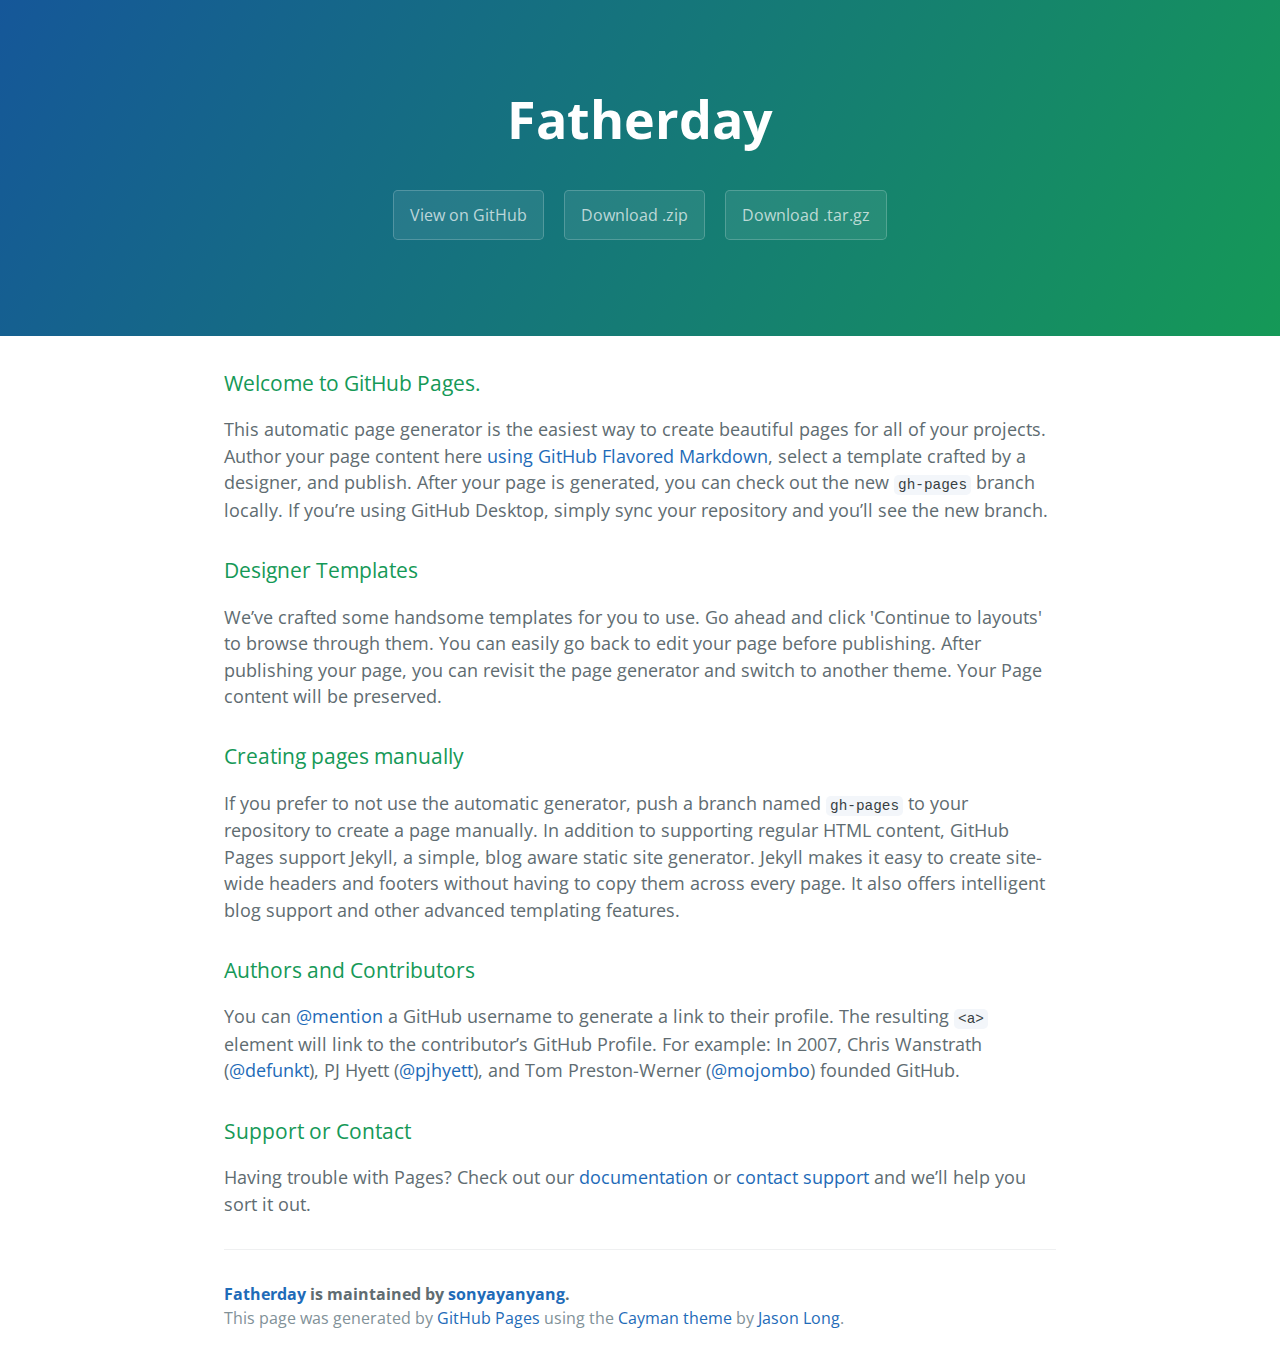
==== index.html @ d5f24548 "Create gh-pages branch via GitHub" ====
<!DOCTYPE html>
<html lang="en-us">
  <head>
    <meta charset="UTF-8">
    <title>Fatherday by sonyayanyang</title>
    <meta name="viewport" content="width=device-width, initial-scale=1">
    <link rel="stylesheet" type="text/css" href="stylesheets/normalize.css" media="screen">
    <link href='https://fonts.googleapis.com/css?family=Open+Sans:400,700' rel='stylesheet' type='text/css'>
    <link rel="stylesheet" type="text/css" href="stylesheets/stylesheet.css" media="screen">
    <link rel="stylesheet" type="text/css" href="stylesheets/github-light.css" media="screen">
  </head>
  <body>
    <section class="page-header">
      <h1 class="project-name">Fatherday</h1>
      <h2 class="project-tagline"></h2>
      <a href="https://github.com/sonyayanyang/fatherDay" class="btn">View on GitHub</a>
      <a href="https://github.com/sonyayanyang/fatherDay/zipball/master" class="btn">Download .zip</a>
      <a href="https://github.com/sonyayanyang/fatherDay/tarball/master" class="btn">Download .tar.gz</a>
    </section>

    <section class="main-content">
      <h3>
<a id="welcome-to-github-pages" class="anchor" href="#welcome-to-github-pages" aria-hidden="true"><span aria-hidden="true" class="octicon octicon-link"></span></a>Welcome to GitHub Pages.</h3>

<p>This automatic page generator is the easiest way to create beautiful pages for all of your projects. Author your page content here <a href="https://guides.github.com/features/mastering-markdown/">using GitHub Flavored Markdown</a>, select a template crafted by a designer, and publish. After your page is generated, you can check out the new <code>gh-pages</code> branch locally. If you’re using GitHub Desktop, simply sync your repository and you’ll see the new branch.</p>

<h3>
<a id="designer-templates" class="anchor" href="#designer-templates" aria-hidden="true"><span aria-hidden="true" class="octicon octicon-link"></span></a>Designer Templates</h3>

<p>We’ve crafted some handsome templates for you to use. Go ahead and click 'Continue to layouts' to browse through them. You can easily go back to edit your page before publishing. After publishing your page, you can revisit the page generator and switch to another theme. Your Page content will be preserved.</p>

<h3>
<a id="creating-pages-manually" class="anchor" href="#creating-pages-manually" aria-hidden="true"><span aria-hidden="true" class="octicon octicon-link"></span></a>Creating pages manually</h3>

<p>If you prefer to not use the automatic generator, push a branch named <code>gh-pages</code> to your repository to create a page manually. In addition to supporting regular HTML content, GitHub Pages support Jekyll, a simple, blog aware static site generator. Jekyll makes it easy to create site-wide headers and footers without having to copy them across every page. It also offers intelligent blog support and other advanced templating features.</p>

<h3>
<a id="authors-and-contributors" class="anchor" href="#authors-and-contributors" aria-hidden="true"><span aria-hidden="true" class="octicon octicon-link"></span></a>Authors and Contributors</h3>

<p>You can <a href="https://help.github.com/articles/basic-writing-and-formatting-syntax/#mentioning-users-and-teams" class="user-mention">@mention</a> a GitHub username to generate a link to their profile. The resulting <code>&lt;a&gt;</code> element will link to the contributor’s GitHub Profile. For example: In 2007, Chris Wanstrath (<a href="https://github.com/defunkt" class="user-mention">@defunkt</a>), PJ Hyett (<a href="https://github.com/pjhyett" class="user-mention">@pjhyett</a>), and Tom Preston-Werner (<a href="https://github.com/mojombo" class="user-mention">@mojombo</a>) founded GitHub.</p>

<h3>
<a id="support-or-contact" class="anchor" href="#support-or-contact" aria-hidden="true"><span aria-hidden="true" class="octicon octicon-link"></span></a>Support or Contact</h3>

<p>Having trouble with Pages? Check out our <a href="https://help.github.com/pages">documentation</a> or <a href="https://github.com/contact">contact support</a> and we’ll help you sort it out.</p>

      <footer class="site-footer">
        <span class="site-footer-owner"><a href="https://github.com/sonyayanyang/fatherDay">Fatherday</a> is maintained by <a href="https://github.com/sonyayanyang">sonyayanyang</a>.</span>

        <span class="site-footer-credits">This page was generated by <a href="https://pages.github.com">GitHub Pages</a> using the <a href="https://github.com/jasonlong/cayman-theme">Cayman theme</a> by <a href="https://twitter.com/jasonlong">Jason Long</a>.</span>
      </footer>

    </section>

  
  </body>
</html>
---- stylesheets/stylesheet.css ----
* {
  box-sizing: border-box; }

body {
  padding: 0;
  margin: 0;
  font-family: "Open Sans", "Helvetica Neue", Helvetica, Arial, sans-serif;
  font-size: 16px;
  line-height: 1.5;
  color: #606c71; }

a {
  color: #1e6bb8;
  text-decoration: none; }
  a:hover {
    text-decoration: underline; }

.btn {
  display: inline-block;
  margin-bottom: 1rem;
  color: rgba(255, 255, 255, 0.7);
  background-color: rgba(255, 255, 255, 0.08);
  border-color: rgba(255, 255, 255, 0.2);
  border-style: solid;
  border-width: 1px;
  border-radius: 0.3rem;
  transition: color 0.2s, background-color 0.2s, border-color 0.2s; }
  .btn + .btn {
    margin-left: 1rem; }

.btn:hover {
  color: rgba(255, 255, 255, 0.8);
  text-decoration: none;
  background-color: rgba(255, 255, 255, 0.2);
  border-color: rgba(255, 255, 255, 0.3); }

@media screen and (min-width: 64em) {
  .btn {
    padding: 0.75rem 1rem; } }

@media screen and (min-width: 42em) and (max-width: 64em) {
  .btn {
    padding: 0.6rem 0.9rem;
    font-size: 0.9rem; } }

@media screen and (max-width: 42em) {
  .btn {
    display: block;
    width: 100%;
    padding: 0.75rem;
    font-size: 0.9rem; }
    .btn + .btn {
      margin-top: 1rem;
      margin-left: 0; } }

.page-header {
  color: #fff;
  text-align: center;
  background-color: #159957;
  background-image: linear-gradient(120deg, #155799, #159957); }

@media screen and (min-width: 64em) {
  .page-header {
    padding: 5rem 6rem; } }

@media screen and (min-width: 42em) and (max-width: 64em) {
  .page-header {
    padding: 3rem 4rem; } }

@media screen and (max-width: 42em) {
  .page-header {
    padding: 2rem 1rem; } }

.project-name {
  margin-top: 0;
  margin-bottom: 0.1rem; }

@media screen and (min-width: 64em) {
  .project-name {
    font-size: 3.25rem; } }

@media screen and (min-width: 42em) and (max-width: 64em) {
  .project-name {
    font-size: 2.25rem; } }

@media screen and (max-width: 42em) {
  .project-name {
    font-size: 1.75rem; } }

.project-tagline {
  margin-bottom: 2rem;
  font-weight: normal;
  opacity: 0.7; }

@media screen and (min-width: 64em) {
  .project-tagline {
    font-size: 1.25rem; } }

@media screen and (min-width: 42em) and (max-width: 64em) {
  .project-tagline {
    font-size: 1.15rem; } }

@media screen and (max-width: 42em) {
  .project-tagline {
    font-size: 1rem; } }

.main-content :first-child {
  margin-top: 0; }
.main-content img {
  max-width: 100%; }
.main-content h1, .main-content h2, .main-content h3, .main-content h4, .main-content h5, .main-content h6 {
  margin-top: 2rem;
  margin-bottom: 1rem;
  font-weight: normal;
  color: #159957; }
.main-content p {
  margin-bottom: 1em; }
.main-content code {
  padding: 2px 4px;
  font-family: Consolas, "Liberation Mono", Menlo, Courier, monospace;
  font-size: 0.9rem;
  color: #383e41;
  background-color: #f3f6fa;
  border-radius: 0.3rem; }
.main-content pre {
  padding: 0.8rem;
  margin-top: 0;
  margin-bottom: 1rem;
  font: 1rem Consolas, "Liberation Mono", Menlo, Courier, monospace;
  color: #567482;
  word-wrap: normal;
  background-color: #f3f6fa;
  border: solid 1px #dce6f0;
  border-radius: 0.3rem; }
  .main-content pre > code {
    padding: 0;
    margin: 0;
    font-size: 0.9rem;
    color: #567482;
    word-break: normal;
    white-space: pre;
    background: transparent;
    border: 0; }
.main-content .highlight {
  margin-bottom: 1rem; }
  .main-content .highlight pre {
    margin-bottom: 0;
    word-break: normal; }
.main-content .highlight pre, .main-content pre {
  padding: 0.8rem;
  overflow: auto;
  font-size: 0.9rem;
  line-height: 1.45;
  border-radius: 0.3rem; }
.main-content pre code, .main-content pre tt {
  display: inline;
  max-width: initial;
  padding: 0;
  margin: 0;
  overflow: initial;
  line-height: inherit;
  word-wrap: normal;
  background-color: transparent;
  border: 0; }
  .main-content pre code:before, .main-content pre code:after, .main-content pre tt:before, .main-content pre tt:after {
    content: normal; }
.main-content ul, .main-content ol {
  margin-top: 0; }
.main-content blockquote {
  padding: 0 1rem;
  margin-left: 0;
  color: #819198;
  border-left: 0.3rem solid #dce6f0; }
  .main-content blockquote > :first-child {
    margin-top: 0; }
  .main-content blockquote > :last-child {
    margin-bottom: 0; }
.main-content table {
  display: block;
  width: 100%;
  overflow: auto;
  word-break: normal;
  word-break: keep-all; }
  .main-content table th {
    font-weight: bold; }
  .main-content table th, .main-content table td {
    padding: 0.5rem 1rem;
    border: 1px solid #e9ebec; }
.main-content dl {
  padding: 0; }
  .main-content dl dt {
    padding: 0;
    margin-top: 1rem;
    font-size: 1rem;
    font-weight: bold; }
  .main-content dl dd {
    padding: 0;
    margin-bottom: 1rem; }
.main-content hr {
  height: 2px;
  padding: 0;
  margin: 1rem 0;
  background-color: #eff0f1;
  border: 0; }

@media screen and (min-width: 64em) {
  .main-content {
    max-width: 64rem;
    padding: 2rem 6rem;
    margin: 0 auto;
    font-size: 1.1rem; } }

@media screen and (min-width: 42em) and (max-width: 64em) {
  .main-content {
    padding: 2rem 4rem;
    font-size: 1.1rem; } }

@media screen and (max-width: 42em) {
  .main-content {
    padding: 2rem 1rem;
    font-size: 1rem; } }

.site-footer {
  padding-top: 2rem;
  margin-top: 2rem;
  border-top: solid 1px #eff0f1; }

.site-footer-owner {
  display: block;
  font-weight: bold; }

.site-footer-credits {
  color: #819198; }

@media screen and (min-width: 64em) {
  .site-footer {
    font-size: 1rem; } }

@media screen and (min-width: 42em) and (max-width: 64em) {
  .site-footer {
    font-size: 1rem; } }

@media screen and (max-width: 42em) {
  .site-footer {
    font-size: 0.9rem; } }
---- stylesheets/github-light.css ----
/*
The MIT License (MIT)

Copyright (c) 2015 GitHub, Inc.

Permission is hereby granted, free of charge, to any person obtaining a copy
of this software and associated documentation files (the "Software"), to deal
in the Software without restriction, including without limitation the rights
to use, copy, modify, merge, publish, distribute, sublicense, and/or sell
copies of the Software, and to permit persons to whom the Software is
furnished to do so, subject to the following conditions:

The above copyright notice and this permission notice shall be included in all
copies or substantial portions of the Software.

THE SOFTWARE IS PROVIDED "AS IS", WITHOUT WARRANTY OF ANY KIND, EXPRESS OR
IMPLIED, INCLUDING BUT NOT LIMITED TO THE WARRANTIES OF MERCHANTABILITY,
FITNESS FOR A PARTICULAR PURPOSE AND NONINFRINGEMENT. IN NO EVENT SHALL THE
AUTHORS OR COPYRIGHT HOLDERS BE LIABLE FOR ANY CLAIM, DAMAGES OR OTHER
LIABILITY, WHETHER IN AN ACTION OF CONTRACT, TORT OR OTHERWISE, ARISING FROM,
OUT OF OR IN CONNECTION WITH THE SOFTWARE OR THE USE OR OTHER DEALINGS IN THE
SOFTWARE.

*/

.pl-c /* comment */ {
  color: #969896;
}

.pl-c1      /* constant, markup.raw, meta.diff.header, meta.module-reference, meta.property-name, support, support.constant, support.variable, variable.other.constant */,
.pl-s .pl-v /* string variable */ {
  color: #0086b3;
}

.pl-e  /* entity */,
.pl-en /* entity.name */ {
  color: #795da3;
}

.pl-s .pl-s1 /* string source */,
.pl-smi      /* storage.modifier.import, storage.modifier.package, storage.type.java, variable.other, variable.parameter.function */ {
  color: #333;
}

.pl-ent /* entity.name.tag */ {
  color: #63a35c;
}

.pl-k /* keyword, storage, storage.type */ {
  color: #a71d5d;
}

.pl-pds              /* punctuation.definition.string, string.regexp.character-class */,
.pl-s                /* string */,
.pl-s .pl-pse .pl-s1 /* string punctuation.section.embedded source */,
.pl-sr               /* string.regexp */,
.pl-sr .pl-cce       /* string.regexp constant.character.escape */,
.pl-sr .pl-sra       /* string.regexp string.regexp.arbitrary-repitition */,
.pl-sr .pl-sre       /* string.regexp source.ruby.embedded */ {
  color: #183691;
}

.pl-v /* variable */ {
  color: #ed6a43;
}

.pl-id /* invalid.deprecated */ {
  color: #b52a1d;
}

.pl-ii /* invalid.illegal */ {
  background-color: #b52a1d;
  color: #f8f8f8;
}

.pl-sr .pl-cce /* string.regexp constant.character.escape */ {
  color: #63a35c;
  font-weight: bold;
}

.pl-ml /* markup.list */ {
  color: #693a17;
}

.pl-mh        /* markup.heading */,
.pl-mh .pl-en /* markup.heading entity.name */,
.pl-ms        /* meta.separator */ {
  color: #1d3e81;
  font-weight: bold;
}

.pl-mq /* markup.quote */ {
  color: #008080;
}

.pl-mi /* markup.italic */ {
  color: #333;
  font-style: italic;
}

.pl-mb /* markup.bold */ {
  color: #333;
  font-weight: bold;
}

.pl-md /* markup.deleted, meta.diff.header.from-file */ {
  background-color: #ffecec;
  color: #bd2c00;
}

.pl-mi1 /* markup.inserted, meta.diff.header.to-file */ {
  background-color: #eaffea;
  color: #55a532;
}

.pl-mdr /* meta.diff.range */ {
  color: #795da3;
  font-weight: bold;
}

.pl-mo /* meta.output */ {
  color: #1d3e81;
}
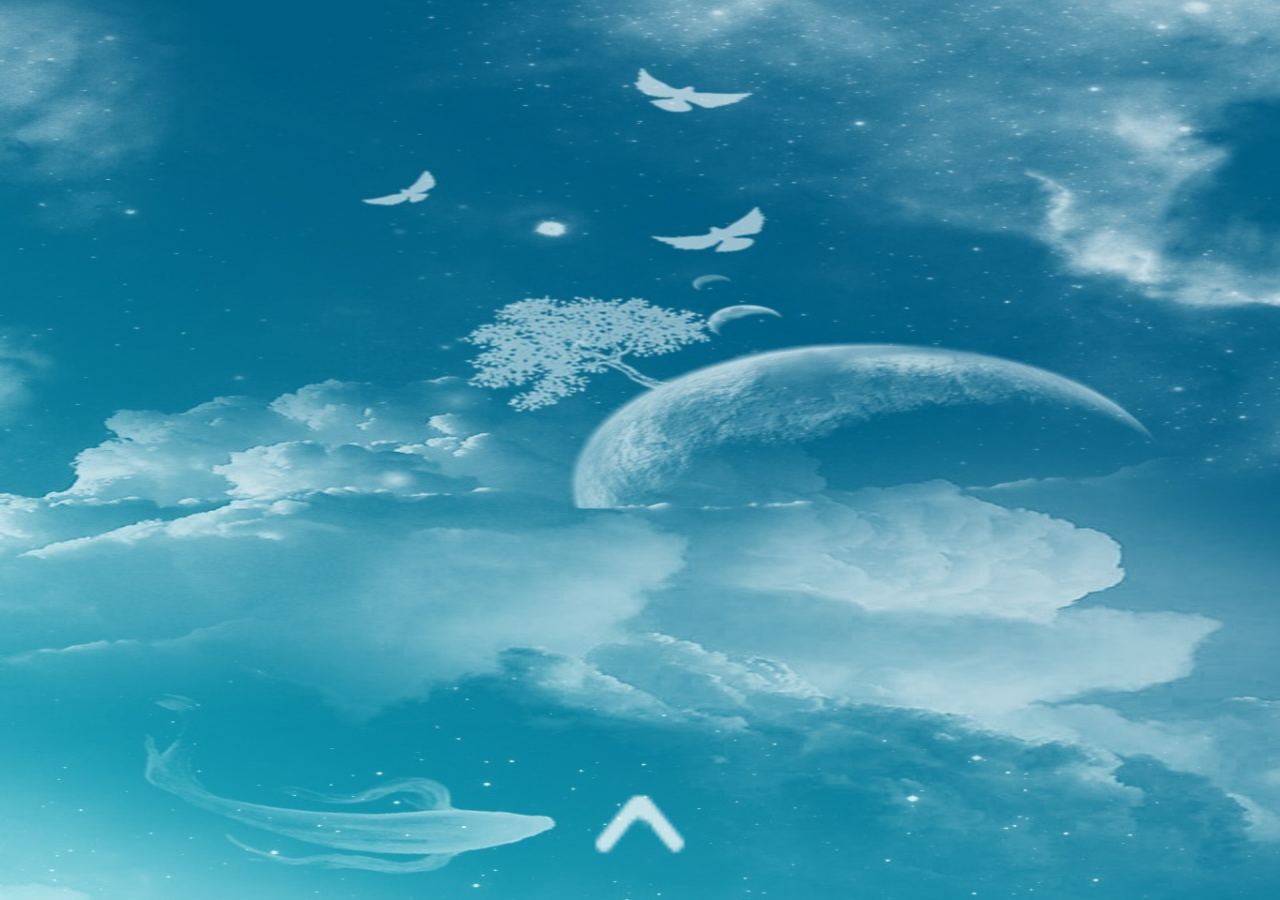
==== commit 8d4d72fe: "11" ====
--- a/index.html
+++ b/index.html
@@ -1,57 +1,76 @@
 <!DOCTYPE html>
-<html lang="en-us">
-  <head>
+<html>
+<head>
     <meta charset="UTF-8">
-    <title>Fatherday by sonyayanyang</title>
-    <meta name="viewport" content="width=device-width, initial-scale=1">
-    <link rel="stylesheet" type="text/css" href="stylesheets/normalize.css" media="screen">
-    <link href='https://fonts.googleapis.com/css?family=Open+Sans:400,700' rel='stylesheet' type='text/css'>
-    <link rel="stylesheet" type="text/css" href="stylesheets/stylesheet.css" media="screen">
-    <link rel="stylesheet" type="text/css" href="stylesheets/github-light.css" media="screen">
-  </head>
-  <body>
-    <section class="page-header">
-      <h1 class="project-name">Fatherday</h1>
-      <h2 class="project-tagline"></h2>
-      <a href="https://github.com/sonyayanyang/fatherDay" class="btn">View on GitHub</a>
-      <a href="https://github.com/sonyayanyang/fatherDay/zipball/master" class="btn">Download .zip</a>
-      <a href="https://github.com/sonyayanyang/fatherDay/tarball/master" class="btn">Download .tar.gz</a>
-    </section>
+    <meta name="viewport"
+          content="width=device-width, user-scalable=no, initial-scale=1.0, maximum-scale=1.0, minimum-scale=1.0"/>
+    <meta name="format-detection" content="telephone=no"/>
+    <meta name="apple-mobile-web-app-capable" content="yes"/>
+    <meta name="apple-mobile-web-app-status-bar-style" content="black">
+    <title>我的爸爸</title>
+    <link type="text/css" rel="stylesheet" href="css/swiper.min.css"/>
+    <link type="text/css" rel="stylesheet" href="css/index.css"/>
+</head>
+<body>
+<section class="swiper-container">
+    <div class="swiper-wrapper">
+        <div class="swiper-slide pageFir" trueId="page1">
+            <img src="img/baba.jpg"/>
+            <img src="img/baba.png"/>
+            <img src="img/index1.png"/>
+            <img src="img/1first副本.png"/>
+            <img src="img/EJKSvH0S.png"/>
+        </div>
 
-    <section class="main-content">
-      <h3>
-<a id="welcome-to-github-pages" class="anchor" href="#welcome-to-github-pages" aria-hidden="true"><span aria-hidden="true" class="octicon octicon-link"></span></a>Welcome to GitHub Pages.</h3>
+        <div class="swiper-slide pageTwo" trueId="page2">
+            <img src="img/2first.png"/>
+            <img src="img/love.jpg"/>
+            <img src="img/diao.png"/>
+            <img src="img/EJKSvH0S.png"/>
+        </div>
+        <div class="swiper-slide pageThree" trueId="page3">
+            <img src="img/4first.png"/>
+            <img src="img/hand.jpg"/>
+            <img src="img/rourou.png"/>
+            <img src="img/EJKSvH0S.png"/>
+        </div>
+        <div class="swiper-slide pageFour" trueId="page4">
+            <img src="img/3first.png"/>
+            <img src="img/star.jpg"/>
+            <img src="img/money.png"/>
+            <img src="img/EJKSvH0S.png"/>
+        </div>
+        <div class="swiper-slide pageFive" trueId="page5">
+            <img src="img/star.png"/>
+            <img src="img/5first.png"/>
+            <img src="img/5sec.png"/>
+            <img src="img/5third.png"/>
+            <img src="img/5fouth.png"/>
+            <img src="img/5fifth.png"/>
+            <img src="img/5six.png"/>
+            <img src="img/5last.png"/>
+            <img src="img/EJKSvH0S.png"/>
+            <a href="video.html" class="surprise">点我,看更多视频相册</a>
+    </div>
+    </div>
+</section>
+<section class="arrow">
+    <span></span>
+    <span></span>
+    <span></span>
+    <span></span>
+    <span></span>
+</section>
+<section class="audio">
+    <audio class="audioMp3" src="audioFile/杨洋-父子.mp3" loop preload="none"/>
 
-<p>This automatic page generator is the easiest way to create beautiful pages for all of your projects. Author your page content here <a href="https://guides.github.com/features/mastering-markdown/">using GitHub Flavored Markdown</a>, select a template crafted by a designer, and publish. After your page is generated, you can check out the new <code>gh-pages</code> branch locally. If you’re using GitHub Desktop, simply sync your repository and you’ll see the new branch.</p>
+</section>
 
-<h3>
-<a id="designer-templates" class="anchor" href="#designer-templates" aria-hidden="true"><span aria-hidden="true" class="octicon octicon-link"></span></a>Designer Templates</h3>
-
-<p>We’ve crafted some handsome templates for you to use. Go ahead and click 'Continue to layouts' to browse through them. You can easily go back to edit your page before publishing. After publishing your page, you can revisit the page generator and switch to another theme. Your Page content will be preserved.</p>
-
-<h3>
-<a id="creating-pages-manually" class="anchor" href="#creating-pages-manually" aria-hidden="true"><span aria-hidden="true" class="octicon octicon-link"></span></a>Creating pages manually</h3>
-
-<p>If you prefer to not use the automatic generator, push a branch named <code>gh-pages</code> to your repository to create a page manually. In addition to supporting regular HTML content, GitHub Pages support Jekyll, a simple, blog aware static site generator. Jekyll makes it easy to create site-wide headers and footers without having to copy them across every page. It also offers intelligent blog support and other advanced templating features.</p>
-
-<h3>
-<a id="authors-and-contributors" class="anchor" href="#authors-and-contributors" aria-hidden="true"><span aria-hidden="true" class="octicon octicon-link"></span></a>Authors and Contributors</h3>
-
-<p>You can <a href="https://help.github.com/articles/basic-writing-and-formatting-syntax/#mentioning-users-and-teams" class="user-mention">@mention</a> a GitHub username to generate a link to their profile. The resulting <code>&lt;a&gt;</code> element will link to the contributor’s GitHub Profile. For example: In 2007, Chris Wanstrath (<a href="https://github.com/defunkt" class="user-mention">@defunkt</a>), PJ Hyett (<a href="https://github.com/pjhyett" class="user-mention">@pjhyett</a>), and Tom Preston-Werner (<a href="https://github.com/mojombo" class="user-mention">@mojombo</a>) founded GitHub.</p>
-
-<h3>
-<a id="support-or-contact" class="anchor" href="#support-or-contact" aria-hidden="true"><span aria-hidden="true" class="octicon octicon-link"></span></a>Support or Contact</h3>
-
-<p>Having trouble with Pages? Check out our <a href="https://help.github.com/pages">documentation</a> or <a href="https://github.com/contact">contact support</a> and we’ll help you sort it out.</p>
-
-      <footer class="site-footer">
-        <span class="site-footer-owner"><a href="https://github.com/sonyayanyang/fatherDay">Fatherday</a> is maintained by <a href="https://github.com/sonyayanyang">sonyayanyang</a>.</span>
-
-        <span class="site-footer-credits">This page was generated by <a href="https://pages.github.com">GitHub Pages</a> using the <a href="https://github.com/jasonlong/cayman-theme">Cayman theme</a> by <a href="https://twitter.com/jasonlong">Jason Long</a>.</span>
-      </footer>
-
-    </section>
-
-  
-  </body>
-</html>
+<script charset="utf-8" type="text/javascript" src="js/swiper.min.js"></script>
+<script charset="utf-8" type="text/javascript" src="js/fastClick.js"></script>
+<script charset="utf-8" type="text/javascript" src="js/index.js"></script>
+<script type="text/javascript">
+    FastClick.attach(document.body);
+</script>
+</body>
+</html>--- a/css/index.css
+++ b/css/index.css
@@ -0,0 +1,810 @@
+@charset "utf-8";
+* {
+    margin: 0;
+    padding: 0;
+    -webkit-touch-callout: none;
+    -webkit-tap-highlight-color: transparent;
+}
+
+html {
+    -webkit-text-size-adjust: none;
+}
+
+body {
+    -webkit-user-select: none;
+    font-family: "\5FAE\8F6F\96C5\9ED1", Helvetica, sans-serif;
+    font-size: 12px;
+    color: #424242;
+}
+
+header, footer, nav, section, aside, figure, figcaption, article, audio, video {
+    display: block;
+}
+
+input {
+    outline: none;
+}
+
+ul, li {
+    list-style: none;
+}
+
+a, a:hover, a:active, a:visited, a:target {
+    text-decoration: none;
+    color: #424242;
+}
+
+img {
+    display: block;
+    border: none;
+}
+
+.clear:after {
+    display: block;
+    height: 0;
+    content: "";
+    clear: both;
+}
+
+html {
+    font-size: 100px;
+}
+
+html, body {
+    width: 100%;
+    height: 100%;
+    overflow: hidden;
+}
+
+/*--AUDIO--*/
+.audio {
+    display: none;
+    position: absolute;
+    top: .2rem;
+    right: .2rem;
+    z-index: 100;
+    width: .6rem;
+    height: .6rem;
+    background: url("../audioFile/music.svg") no-repeat;
+    background-size: 100% 100%;
+}
+
+.audio .audioMp3 {
+    display: none;
+}
+
+.audioMove {
+    -webkit-animation: audioMove 1s linear infinite both;
+    animation: audioMove 1s linear infinite both;
+}
+#current .triangle-circle{
+    opacity:0;
+    animation:rotate 8s linear infinite both;
+    -webkit-animation:rotate 8s linear infinite both;
+}
+@-webkit-keyframes audioMove {
+    from {
+        -webkit-transform: rotate(0deg);
+        transform: rotate(0deg);
+    }
+    to {
+        -webkit-transform: rotate(360deg);
+        transform: rotate(360deg);
+    }
+}
+
+@keyframes audioMove {
+    from {
+        -webkit-transform: rotate(0deg);
+        transform: rotate(0deg);
+    }
+    to {
+        -webkit-transform: rotate(360deg);
+        transform: rotate(360deg);
+    }
+}
+
+/*--ARROW--*/
+.arrow {
+    position: absolute;
+    left: 50%;
+    bottom: .2rem;
+    z-index: 100;
+    margin-left: -.24rem;
+    width: .48rem;
+    height: .36rem;
+    background: url("../img/web-swipe-tip.png") no-repeat;
+    background-size: 100% 100%;
+
+    opacity: 1;
+    -webkit-animation: arrowFlash 1s linear 0s infinite;
+    animation: arrowFlash 1s linear 0s infinite;
+
+    /*--当动画运动完成后可以停留在最后一帧的位置(必须加):animation是模拟的帧动画,我们虽然看见元素在运动,但是元素的位置是没有改变,当动画完成后,我们的元素还停留在开始的位置；“fill-mode: both”设置的就是动画结束停留在最后一帧的位置--*/
+    -webkit-animation-fill-mode: both;
+    animation-fill-mode: both;
+}
+
+/*--
+    animation动画的运动轨迹和目标值需要在CSS中提前设定好,所以不能在JS中动态的设置轨迹信息和目标值,如果需要在JS中动态设置目标值的话,我们使用transition动画--*/
+@-webkit-keyframes arrowFlash {
+    0%, 100% {
+        opacity: 1;
+        -webkit-transform: translateY(0);
+        transform: translateY(0);
+    }
+    50% {
+        opacity: 0.1;
+        -webkit-transform: translateY(-10px);
+        transform: translateY(-10px);
+    }
+}
+
+@keyframes arrowFlash {
+    0%, 100% {
+        opacity: 1;
+        /*--transform:CSS3的变形,我们如果需要给元素实现一些变形效果(translate位移、scale缩放、rotate旋转、skew倾斜...),建议使用它,因为它采用了浏览器的硬件加速,实现的动画性能会比普通样式改变的性能好--*/
+        -webkit-transform: translateY(0);
+        transform: translateY(0);
+    }
+    50% {
+        /**/
+        opacity: 0.1;
+        -webkit-transform: translateY(-10px);
+        transform: translateY(-10px);
+    }
+}
+
+/*--SWIPER--*/
+
+.swiper-container {
+    height: 100%;
+}
+
+.swiper-slide {
+    position: relative;
+    height: 100%;
+}
+
+.pageFir {
+    background: url("../img/back.jpg") no-repeat;
+    background-size: 100% 100%;
+}
+
+.pageTwo {
+    background: url("../img/back.jpg") no-repeat;
+    background-size: 100% 100%;
+}
+.pageThree {
+    background: url("../img/back.jpg") no-repeat;
+    background-size: 100% 100%;
+}
+.pageFour {
+    background: url("../img/back.jpg") no-repeat;
+    background-size: 100% 100%;
+}
+.pageFive {
+    background: url("../img/back.jpg") no-repeat;
+    background-size: 100% 100%;
+}
+
+.pageFir img, .pageTwo img,.pageThree img,.pageFour img,.pageFive img{
+    position: absolute;
+    opacity: 0;
+}
+
+/*--第一页的样式--*/
+.pageFir img:nth-child(1) {
+    z-index: 5;
+    width:4rem;
+    height:4rem;
+    position: absolute;
+    top: 3.35rem;
+    left:50%;
+    margin-left:-2rem;
+    border-radius: 50%;
+}
+
+.pageFir img:nth-child(2) {
+    z-index: 4;
+    top:8.5rem;
+    width: 4.6rem;
+    height: .74rem;
+    position: absolute;
+    left: 50%;
+    margin-left: -2.3rem;
+}
+
+.pageFir img:nth-child(3) {
+    z-index: 3;
+    width:5.9rem;
+    height:5.9rem;
+    position: absolute;
+    top: 2.4rem;
+    left:50%;
+    margin-left:-2.95rem;
+}
+
+.pageFir img:nth-child(4) {
+    z-index: 2;
+    width:4rem;
+    height:2rem;
+    position: absolute;
+    top: .8rem;
+    left: .8rem;
+}
+.pageFir img:nth-child(5) {
+    width: 100%;
+    position: absolute;
+    left:0;
+    top:0;
+
+}
+
+
+#page1 img:nth-child(1) {
+    -webkit-animation: bounceInUp 1s .9s both;
+    animation: bounceInUp 1s .9s both;
+}
+
+#page1 img:nth-child(2) {
+    animation:zoomInOut 4s ease-out 2s both;
+    -webkit-animation:zoomInOut 4s ease-out 2s both;
+}
+
+
+#page1 img:nth-child(3) {
+    opacity:0;
+    animation:rotate 8s linear infinite both;
+    -webkit-animation:rotate 8s linear infinite both;
+}
+
+#page1 img:nth-child(4) {
+    -webkit-animation: fadeInLeft 1s 0s both;
+    animation: fadeInLeft 1s 0s both;
+}
+#page1 img:nth-child(5) {
+    animation : flash 8s 0.2s infinite;
+    -webkit-animation : flash 8s 0.2s infinite;
+}
+
+/*--第二页的样式--*/
+.pageTwo img:nth-child(1) {
+    z-index: 5;
+    width:4rem;
+    height:2rem;
+    position: absolute;
+    top: .8rem;
+    left: .8rem;
+}
+
+.pageTwo img:nth-child(2) {
+    z-index: 5;
+    width:5.6rem;
+    height:5.6rem;
+    position: absolute;
+    top: 3.35rem;
+    left:50%;
+    margin-left:-2.8rem;
+}
+
+.pageTwo img:nth-child(3) {
+    z-index: 5;
+    width:3.5rem;
+    height:1.5rem;
+    position: absolute;
+    top: 9.1rem;
+    left: 1rem;;
+}
+.pageTwo img:nth-child(4) {
+    width: 100%;
+    position: absolute;
+    left:0;
+    top:0;
+
+}
+
+#page2 img:nth-child(1) {
+    -webkit-animation: fadeInLeft 1s both;
+    animation: fadeInLeft 1s both;
+}
+
+#page2 img:nth-child(2) {
+    -webkit-animation: zoomIn 1s .2s both;
+    animation: zoomIn 1s .2s both;
+}
+
+#page2 img:nth-child(3) {
+    -webkit-animation: bounceInUp 1s .4s both;
+    animation: bounceInUp 1s .4s both;
+}
+#page2 img:nth-child(4) {
+    animation : flash 8s 0.2s infinite;
+    -webkit-animation : flash 8s 0.2s infinite;
+}
+
+
+/*--第三页的样式--*/
+
+.pageThree img:nth-child(1) {
+    z-index: 5;
+    width:4rem;
+    height:2rem;
+    position: absolute;
+    top: .8rem;
+    left: .8rem;
+}
+
+.pageThree img:nth-child(2) {
+    z-index: 5;
+    width:5.6rem;
+    height:5.6rem;
+    position: absolute;
+    top: 3.35rem;
+    left:50%;
+    margin-left:-2.8rem;
+}
+
+.pageThree img:nth-child(3) {
+    z-index: 5;
+    width:3.5rem;
+    height:1.5rem;
+    position: absolute;
+    top: 9.1rem;
+    left: 1rem;;
+}
+.pageThree img:nth-child(4) {
+    width: 100%;
+    position: absolute;
+    left:0;
+    top:0;
+
+}
+
+#page3 img:nth-child(1) {
+    -webkit-animation: fadeInLeft 1s both;
+    animation: fadeInLeft 1s both;
+}
+
+#page3 img:nth-child(2) {
+    -webkit-animation: zoomIn 1s .2s both;
+    animation: zoomIn 1s .2s both;
+}
+
+#page3 img:nth-child(3) {
+    -webkit-animation: bounceInUp 1s .4s both;
+    animation: bounceInUp 1s .4s both;
+}
+#page3 img:nth-child(4) {
+    animation : flash 8s 0.2s infinite;
+    -webkit-animation : flash 8s 0.2s infinite;
+}
+/*--第四页的样式--*/
+.pageFour img:nth-child(1) {
+    z-index: 5;
+    width:4rem;
+    height:2rem;
+    position: absolute;
+    top: .8rem;
+    left: .8rem;
+}
+
+.pageFour img:nth-child(2) {
+    z-index: 5;
+    width:5.6rem;
+    height:5.6rem;
+    position: absolute;
+    top: 3.35rem;
+    left:50%;
+    margin-left:-2.8rem;
+}
+
+.pageFour img:nth-child(3) {
+    z-index: 5;
+    width:3.5rem;
+    height:1.5rem;
+    position: absolute;
+    top: 9.1rem;
+    left: 1rem;;
+}
+.pageFour img:nth-child(4) {
+    width: 100%;
+    position: absolute;
+    left:0;
+    top:0;
+
+}
+
+#page4 img:nth-child(1) {
+    -webkit-animation: fadeInLeft 1s both;
+    animation: fadeInLeft 1s both;
+}
+
+#page4 img:nth-child(2) {
+    -webkit-animation: zoomIn 1s .2s both;
+    animation: zoomIn 1s .2s both;
+}
+
+#page4 img:nth-child(3) {
+    -webkit-animation: bounceInUp 1s .4s both;
+    animation: bounceInUp 1s .4s both;
+}
+#page4 img:nth-child(4) {
+    animation : flash 8s 0.2s infinite;
+    -webkit-animation : flash 8s 0.2s infinite;
+}
+
+/*
+第五页的样式
+*/
+
+.pageFive img:nth-child(1) {
+    z-index: 8;
+    width:4rem;
+    height:2rem;
+    position: absolute;
+    top: .8rem;
+    left: .8rem;
+}
+.pageFive img:nth-child(2) {
+    z-index: 7;
+    width:4rem;
+    height:.52rem;
+    position: absolute;
+    top: 3rem;
+    left: 1.6rem;
+}
+.pageFive img:nth-child(3) {
+    z-index: 6;
+    width:4rem;
+    height:.52rem;
+    position: absolute;
+    top: 3.8rem;
+    left: 1.6rem;
+}
+.pageFive img:nth-child(4) {
+    z-index: 5;
+    width:4rem;
+    height:.52rem;
+    position: absolute;
+    top: 4.6rem;
+    left: 1.6rem;
+}
+.pageFive img:nth-child(5) {
+    z-index: 4;
+    width:4rem;
+    height:.52rem;
+    position: absolute;
+    top: 5.4rem;
+    left: 1.6rem;
+}
+.pageFive img:nth-child(6) {
+    z-index: 3;
+    width:4rem;
+    height:.52rem;
+    position: absolute;
+    top: 6.2rem;
+    left: 1.6rem;
+}
+.pageFive img:nth-child(7) {
+    z-index: 3;
+    width:4rem;
+    height:.52rem;
+    position: absolute;
+    top: 7rem;
+    left: 1.6rem;
+}
+.pageFive img:nth-child(8) {
+    z-index: 2;
+    width:4rem;
+    height:.52rem;
+    position: absolute;
+    top: 7.8rem;
+    left: 4.4rem;
+}
+.pageFive img:nth-child(9) {
+    width: 100%;
+    position: absolute;
+    left:0;
+    top:0;
+
+}
+
+
+#page5 img:nth-child(1) {
+    -webkit-animation: fadeInLeft 1s both;
+    animation: fadeInLeft 1s both;
+}
+#page5 img:nth-child(2) {
+    -webkit-animation: fadeInRight 1s .2s both;
+    animation: fadeInRight 1s .15s both;
+}
+#page5 img:nth-child(3) {
+    -webkit-animation: fadeInRight 1s .4s both;
+    animation: fadeInRight 1s .3s both;
+}
+#page5 img:nth-child(4) {
+    -webkit-animation: fadeInRight 1s .6s both;
+    animation: fadeInRight 1s .45s both;
+}
+#page5 img:nth-child(5) {
+    -webkit-animation: fadeInRight 1s .8s both;
+    animation: fadeInRight 1s .6s both;
+}
+#page5 img:nth-child(6) {
+    -webkit-animation: fadeInRight 1s  1s both;
+    animation: fadeInRight 1s .75s both;
+}
+#page5 img:nth-child(7) {
+    -webkit-animation: fadeInRight 1s 1.2s both;
+    animation: fadeInRight 1s .9s both;
+}
+#page5 img:nth-child(8) {
+    -webkit-animation: fadeInRight 1s 1.4s both;
+    animation: fadeInRight 1s .9s both;
+}
+#page5 img:nth-child(9) {
+    animation : flash 8s 0.2s infinite;
+    -webkit-animation : flash 8s 0.2s infinite;
+}
+
+@-webkit-keyframes bounceInUp {
+    from, 60%, 75%, 90%, to {
+        -webkit-animation-timing-function: cubic-bezier(0.215, 0.610, 0.355, 1.000);
+        animation-timing-function: cubic-bezier(0.215, 0.610, 0.355, 1.000);
+    }
+
+    from {
+        opacity: 0;
+        -webkit-transform: translate3d(0, 3000px, 0);
+        transform: translate3d(0, 3000px, 0);
+    }
+
+    60% {
+        opacity: 1;
+        -webkit-transform: translate3d(0, -20px, 0);
+        transform: translate3d(0, -20px, 0);
+    }
+
+    75% {
+        -webkit-transform: translate3d(0, 10px, 0);
+        transform: translate3d(0, 10px, 0);
+    }
+
+    90% {
+        -webkit-transform: translate3d(0, -5px, 0);
+        transform: translate3d(0, -5px, 0);
+    }
+
+    to {
+        opacity: 1;
+        -webkit-transform: translate3d(0, 0, 0);
+        transform: translate3d(0, 0, 0);
+    }
+}
+
+@keyframes bounceInUp {
+    from, 60%, 75%, 90%, to {
+        -webkit-animation-timing-function: cubic-bezier(0.215, 0.610, 0.355, 1.000);
+        animation-timing-function: cubic-bezier(0.215, 0.610, 0.355, 1.000);
+    }
+
+    from {
+        opacity: 0;
+        -webkit-transform: translate3d(0, 3000px, 0);
+        transform: translate3d(0, 3000px, 0);
+    }
+
+    60% {
+        opacity: 1;
+        -webkit-transform: translate3d(0, -20px, 0);
+        transform: translate3d(0, -20px, 0);
+    }
+
+    75% {
+        -webkit-transform: translate3d(0, 10px, 0);
+        transform: translate3d(0, 10px, 0);
+    }
+
+    90% {
+        -webkit-transform: translate3d(0, -5px, 0);
+        transform: translate3d(0, -5px, 0);
+    }
+
+    to {
+        opacity: 1;
+        -webkit-transform: translate3d(0, 0, 0);
+        transform: translate3d(0, 0, 0);
+    }
+}
+
+@-webkit-keyframes fadeInLeft {
+    from {
+        opacity: 0;
+        -webkit-transform: translate3d(-100%, 0, 0);
+        transform: translate3d(-100%, 0, 0);
+    }
+
+    to {
+        opacity: 1;
+        -webkit-transform: none;
+        transform: none;
+    }
+}
+
+@keyframes fadeInLeft {
+    from {
+        opacity: 0;
+        -webkit-transform: translate3d(-100%, 0, 0);
+        transform: translate3d(-100%, 0, 0);
+    }
+
+    to {
+        opacity: 1;
+        -webkit-transform: none;
+        transform: none;
+    }
+}
+
+@-webkit-keyframes fadeInRight {
+    from {
+        opacity: 0;
+        -webkit-transform: translate3d(100%, 0, 0);
+        transform: translate3d(100%, 0, 0);
+    }
+
+    to {
+        opacity: 1;
+        -webkit-transform: none;
+        transform: none;
+    }
+}
+
+@keyframes fadeInRight {
+    from {
+        opacity: 0;
+        -webkit-transform: translate3d(100%, 0, 0);
+        transform: translate3d(100%, 0, 0);
+    }
+
+    to {
+        opacity: 1;
+        -webkit-transform: none;
+        transform: none;
+    }
+}
+
+@-webkit-keyframes zoomIn {
+    from {
+        opacity: 0;
+        -webkit-transform: scale3d(.3, .3, .3);
+        transform: scale3d(.3, .3, .3);
+    }
+
+    50% {
+        opacity: 1;
+    }
+
+    to {
+        opacity: 1;
+    }
+}
+
+@keyframes zoomIn {
+    from {
+        opacity: 0;
+        -webkit-transform: scale3d(.3, .3, .3);
+        transform: scale3d(.3, .3, .3);
+    }
+
+    50% {
+        opacity: 1;
+    }
+
+    to {
+        opacity: 1;
+    }
+}
+@-webkit-keyframes rotate {
+    from{
+        opacity:1;
+        -webkit-transform: rotate(0deg);
+        transform: rotate(0deg);
+    }
+    25%{
+        -webkit-transform: rotate(90deg);
+        transform: rotate(90deg);
+    }
+    50%{
+        -webkit-transform: rotate(180deg);
+        transform: rotate(180deg);
+    }
+    75%{
+        -webkit-transform: rotate(270deg);
+        transform: rotate(270deg);
+    }
+    to{
+        opacity:1;
+        -webkit-transform: rotate(360deg);
+        transform: rotate(360deg);
+    }
+}
+@keyframes rotate {
+    from{
+        opacity:1;
+        -webkit-transform: rotate(0deg);
+        transform: rotate(0deg);
+    }
+    25%{
+        -webkit-transform: rotate(90deg);
+        transform: rotate(90deg);
+    }
+    50%{
+        -webkit-transform: rotate(180deg);
+        transform: rotate(180deg);
+    }
+    75%{
+        -webkit-transform: rotate(270deg);
+        transform: rotate(270deg);
+    }
+    to{
+        opacity:1;
+        -webkit-transform: rotate(360deg);
+        transform: rotate(360deg);
+    }
+}
+@-webkit-keyframes zoomInOut {
+    from,50% {
+        opacity: 0;
+        -webkit-transform: scale(0, 0);
+        transform: scale(0, 0);
+    }
+
+    25%,75%,to {
+        opacity: 1;
+        -webkit-transform: scale(1, 1);
+        transform: scale(1, 1);
+    }
+}
+@keyframes zoomInOut {
+    from,50% {
+        opacity: 0;
+        -webkit-transform: scale(0, 0);
+        transform: scale(0, 0);
+    }
+
+    25%,75%,to {
+        opacity: 1;
+        -webkit-transform: scale(1, 1);
+        transform: scale(1, 1);
+    }
+}
+
+@keyframes flash {
+    0%,50%,100%{
+        opacity: 1;
+    }
+    25%,75%{
+        opacity: 0;
+    }
+}
+@-webkit-keyframes flash {
+    0%,50%,100%{
+        opacity: 1;
+    }
+    25%,75%{
+        opacity: 0;
+    }
+}
+
+#page5 .surprise{
+    color: #fff;
+    font-family: "微软雅黑", "宋体";
+    font-size: .2rem;
+    top:9rem;
+    position: absolute;
+    left: 50%;
+    margin-left: -1rem;
+}
+
+
